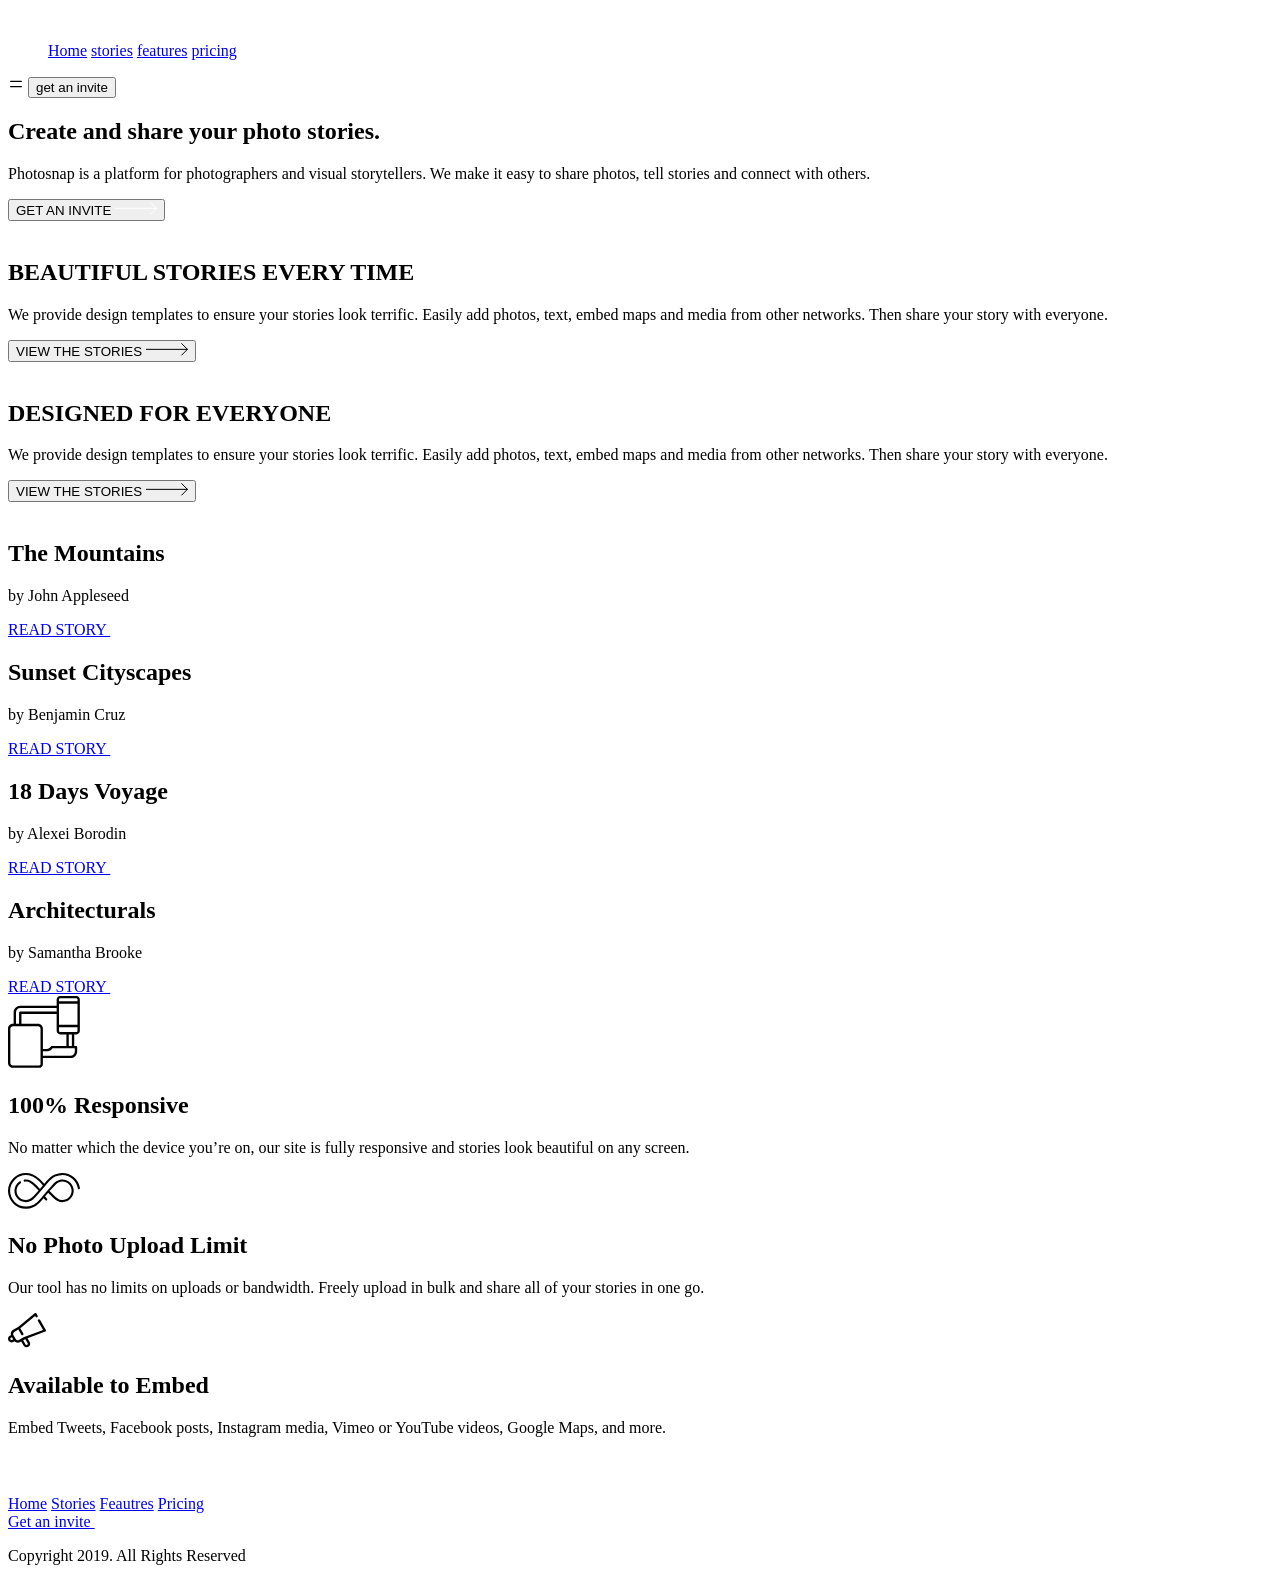
==== seventh-task/index.html @ d956d8ef "resbonsive edited" ====
<!DOCTYPE html>
<html lang="en">
<head>
    <meta charset="UTF-8">
    <meta name="viewport" content="width=device-width, initial-scale=1.0">
    <title>Home</title>
    <link rel="stylesheet" href="./index.css">
 <link rel="stylesheet" href="https://cdnjs.cloudflare.com/ajax/libs/iconify/2.0.0/iconify.js">
<body>
    <header>
                           <nav>
            <div class="container">

                      <img src="./Group.png" alt="">
                <ul>
                  
                   <a class="special" href="#">Home</a>
                   <a href="#">stories</a>
                   <a href="#">features</a>
                   <a href="#">pricing</a>
                  

                   
                </ul>
                 <svg xmlns="http://www.w3.org/2000/svg" width="1em" height="1em" viewBox="0 0 24 24">
	<path d="M0 0h24v24H0z" fill="none" />
	<path fill="none" stroke="currentColor" stroke-linecap="round" stroke-linejoin="round" stroke-width="2" d="M4 8h16M4 16h16" />
</svg>
                <button>get an invite</button>
            </div>
        </nav>


    </header>
    <section class="stories">
        <div class="container">
             <div class="left">
            <div class="content">
                <div class="line"></div>
                <h2>Create and share your photo stories. </h2>
                <p>Photosnap is a platform for photographers and visual storytellers. We make it easy to share photos, tell stories and connect with others.</p>
                <button>GET AN INVITE 
                    <svg width="42" height="13" viewBox="0 0 42 13" fill="none" xmlns="http://www.w3.org/2000/svg">
<path d="M0 6.35352H41.864" stroke="white"/>
<path d="M35.4282 0.353516L41.4282 6.35352L35.4282 12.3535" stroke="white"/>
</svg>

                </button>
            </div>
            
        </div>
        <div class="right">
                <img src="./Bitmap.png" alt="">
            </div>
        </div>
    </section>



        <section class="beatiful">
        <div class="container">
             <div class="top">
            <div class="content">
                <h2>BEAUTIFUL STORIES
EVERY TIME </h2>
                <p>We provide design templates to ensure your stories look terrific. Easily add photos, text, embed maps and media from other networks. Then share your story with everyone.</p>
                <button>VIEW THE STORIES 
  <svg width="42" height="13" viewBox="0 0 42 13" fill="none" xmlns="http://www.w3.org/2000/svg">
<path d="M0 6.35352H41.864" stroke="black"/>
<path d="M35.4282 0.353516L41.4282 6.35352L35.4282 12.3535" stroke="black"/>
</svg>

                </button>
            </div>
            
        </div>
        <div class="bottom">
                <img src="./Bitmap Copy.png" alt="">
            </div>
        </div>
       
    </section>
      <section class="design">
        <div class="container">
             <div class="top">
            <div class="content">
                <h2>DESIGNED FOR EVERYONE </h2>
                <p>We provide design templates to ensure your stories look terrific. Easily add photos, text, embed maps and media from other networks. Then share your story with everyone.</p>
                <button>VIEW THE STORIES 
                    <svg width="42" height="13" viewBox="0 0 42 13" fill="none" xmlns="http://www.w3.org/2000/svg">
<path d="M0 6.35352H41.864" stroke="black"/>
<path d="M35.4282 0.353516L41.4282 6.35352L35.4282 12.3535" stroke="black"/>
</svg>

                </button>
            </div>
            
        </div>
        <div class="bottom">
                <img src="./Bitmap Copy (1).png" alt="">
            </div>
        </div>
       
    </section>


    <section class="trips">
        <div class="container">
            <div class="firsttrip ">
                   
                <div class="content">
                      
                    <h2>The Mountains</h2>
                    <p>by John Appleseed</p>
                    <p class="specall"></p>
                    
                  <a href="#">READ STORY
<svg width="42" height="13" viewBox="0 0 42 13" fill="none" xmlns="http://www.w3.org/2000/svg">
<path d="M0 6.35358H41.864" stroke="white"/>
<path d="M35.4282 0.353577L41.4282 6.35358L35.4282 12.3536" stroke="white"/>
</svg>


                    </a>
               
                </div>
        <div class="boder"></div>
            </div>
                 <div class="second ">
                     <div class="content">
                    <h2>Sunset Cityscapes</h2>
                    <p>by Benjamin Cruz</p>
                    <p class="specall"></p>
                <a href="#">READ STORY
                      <svg width="42" height="13" viewBox="0 0 42 13" fill="none" xmlns="http://www.w3.org/2000/svg">
<path d="M0 6.35352H41.864" stroke="white"/>
<path d="M35.4277 0.353516L41.4277 6.35352L35.4277 12.3535" stroke="white"/>
</svg>

                    </a>
                </div>
                <div class="boder"></div>
                 </div>
                      <div class="third ">
                         <div class="content">
                    <h2>18 Days Voyage</h2>
                    <p>by Alexei Borodin</p>
                    <p class="specall"></p>
                   <a href="#">READ STORY
                      <svg width="42" height="13" viewBox="0 0 42 13" fill="none" xmlns="http://www.w3.org/2000/svg">
<path d="M0 6.35352H41.864" stroke="white"/>
<path d="M35.4277 0.353516L41.4277 6.35352L35.4277 12.3535" stroke="white"/>
</svg>

                    </a>
                      </div>
                      <div class="boder"></div>
                      </div>
                           <div class="fourth ">
                              <div class="content">
                    <h2>Architecturals</h2>
                    <p>by Samantha Brooke</p>
                    <p class="specall"></p>
                    <a href="#">READ STORY
                      <svg width="42" height="13" viewBox="0 0 42 13" fill="none" xmlns="http://www.w3.org/2000/svg">
<path d="M0 6.35352H41.864" stroke="white"/>
<path d="M35.4277 0.353516L41.4277 6.35352L35.4277 12.3535" stroke="white"/>
</svg>

                    </a>
                           </div>
                           <div class="boder"></div>

                           </div>
        </div>
        
 
    </section>
<section class="whatweoffer">
           <div class="cards">
        <div class="card">
 <svg width="72" height="72" viewBox="0 0 72 72" fill="none" xmlns="http://www.w3.org/2000/svg">
<path fill-rule="evenodd" clip-rule="evenodd" d="M68.3295 0.000467098H52.2988C50.3208 0.000467098 48.6408 1.5459 48.6408 3.52389V9.75817H12.2926C8.60225 9.76914 5.61708 12.7647 5.61823 16.4545V27.7951H4.89403C2.16815 27.7951 0.000160656 30.0625 0.000160656 32.7912V66.9593C-0.00734704 68.2599 0.506064 69.5096 1.42662 70.429C2.34661 71.3484 3.59635 71.8613 4.89691 71.8526H30.9827C32.05 71.8619 33.0739 71.4345 33.8183 70.6699C34.561 69.9041 35.0392 68.9321 34.8913 67.8718V62.0949H62.4671C66.1667 62.0886 69.1692 59.0988 69.1911 55.3986V51.1695C69.1738 50.5053 68.6321 49.9752 67.9679 49.9717H66.2342V38.4399H68.3295C70.3075 38.4399 71.8523 36.7611 71.8523 34.7831V3.52389C71.8633 2.586 71.496 1.68392 70.8324 1.02036C70.1694 0.357372 69.2668 -0.0105057 68.3295 0.000467098ZM51.0063 7.68835H69.4868V28.83H51.0063V7.68835ZM68.3295 2.36597H52.2988C51.6254 2.36597 51.0063 2.85051 51.0063 3.52389V5.32285H69.4868V3.52389C69.4989 3.21376 69.3806 2.9123 69.1611 2.69227C68.9411 2.47281 68.6396 2.35442 68.3295 2.36597ZM7.98373 16.4545C7.98085 14.0705 9.90801 12.1335 12.2926 12.1237H48.6408V15.5241H12.2198C11.5666 15.5241 11.0885 16.1183 11.0885 16.7715V27.7951H7.98373V16.4545ZM30.9827 69.4871C31.421 69.501 31.8455 69.3335 32.1562 69.024C32.4415 68.7254 32.5888 68.3217 32.5628 67.9099C32.5628 67.9039 32.5538 67.9018 32.5449 67.8998C32.5359 67.8978 32.527 67.8958 32.527 67.8897V32.7912C32.527 31.3659 31.4274 30.1606 29.9986 30.1606H4.89691C3.47161 30.1606 2.36566 31.3659 2.36566 32.7947V66.9559C2.357 67.631 2.6215 68.2801 3.09853 68.7571C3.57614 69.2336 4.22584 69.4969 4.90096 69.4871H30.9827ZM30.0021 27.7951H13.454V17.8896H48.6408V34.7831C48.6708 36.7911 50.2914 38.411 52.2988 38.4399H58.3985V49.9717H43.9964C43.6655 49.9746 43.3502 50.1155 43.1267 50.3604L42.0104 51.5541C41.1903 52.4354 40.0393 52.9338 38.8352 52.9286H34.8913V32.7878C34.8913 30.0625 32.7308 27.7951 30.0021 27.7951ZM62.4671 59.7294C64.8609 59.7242 66.8048 57.793 66.8256 55.3986V52.3372H44.515L43.7498 53.1538C42.4816 54.5214 40.7 55.297 38.8352 55.2941H34.8913V59.7294H62.4671ZM63.8687 49.9717H60.764V38.4399H63.8687V49.9717ZM52.2988 36.0744H68.3295C69.0029 36.0744 69.4868 35.457 69.4868 34.7831V31.1955H51.0063V34.7831C51.0346 35.4847 51.5977 36.0472 52.2988 36.0744Z" fill="black"/>
</svg>


<div class="content">
      <h2>100% Responsive</h2>
    <p>No matter which the device you’re on, our site is fully responsive and stories look beautiful on any screen.</p>

</div>

 

        </div>
        <div class="card">
            <svg width="72" height="36" viewBox="0 0 72 36" fill="none" xmlns="http://www.w3.org/2000/svg">
<path fill-rule="evenodd" clip-rule="evenodd" d="M54.3835 29.1925C50.6997 29.1926 47.9123 27.1502 45.671 25.1522C43.2559 22.9991 41.2518 20.8951 40.189 19.737C39.8392 20.1524 38.8537 21.3495 38.0494 22.3265C37.6071 22.8638 37.2196 23.3345 37.0228 23.572C37.6766 24.3295 38.3422 25.0557 39.007 25.7364C39.4146 26.1536 39.4067 26.8221 38.9895 27.2296C38.5722 27.637 37.9037 27.6292 37.4962 27.2121C36.8836 26.585 36.2713 25.9211 35.6678 25.2315C29.3517 32.9189 25.4365 34.1813 24.5636 34.3755C22.6584 35.1509 20.6447 35.5864 18.5768 35.6702C18.572 35.6705 18.5673 35.6707 18.5626 35.6708C18.5601 35.6708 18.5577 35.6709 18.5553 35.6709L17.8638 35.6849L17.8424 35.685C13.0519 35.685 8.55485 33.8126 5.17971 30.4127C1.80485 27.0131 -0.034388 22.5018 0.000487011 17.7096C0.0352214 12.9551 1.93436 8.48884 5.34789 5.13352C8.76353 1.77638 13.2616 -0.0487892 18.0236 0.000992098C20.2421 0.0230702 22.4039 0.447898 24.4491 1.26366C24.546 1.30234 24.6435 1.34059 24.7416 1.37729C25.7143 1.74095 30.6581 3.84568 36.2248 10.7753C42.6958 2.80098 46.708 1.50652 47.5915 1.30965C49.4968 0.534242 51.5104 0.0987265 53.5785 0.014914C53.5856 0.0144921 53.5928 0.0143515 53.6 0.0142108L54.2914 0.000288973L54.3128 0.000148348C58.5916 0.000148348 62.7296 1.53788 65.9649 4.32999C69.166 7.09271 71.2877 10.9028 71.9392 15.0587C72.0294 15.6348 71.6356 16.1751 71.0594 16.2655C70.4831 16.3554 69.9429 15.9619 69.8526 15.3858C69.2785 11.7235 67.4078 8.36495 64.5849 5.92876C61.7357 3.46979 58.0917 2.11459 54.3231 2.11205L53.6536 2.12555C51.8031 2.20177 50.0027 2.59721 48.3022 3.3009C48.2163 3.33648 48.1617 3.3556 48.072 3.36713C47.8595 3.41593 44.0058 4.40368 37.5085 12.5485C37.5072 12.5502 37.5058 12.5519 37.5045 12.5536C37.5014 12.5573 37.4984 12.561 37.4953 12.5647C37.4953 12.5647 30.1533 21.3098 27.1093 24.5039C25.0291 26.6868 22.0878 29.1925 17.7724 29.1925C11.514 29.1924 6.42255 24.1007 6.42255 17.8425C6.42255 14.0385 8.31452 10.5058 11.4835 8.39237C11.9689 8.06893 12.6245 8.19999 12.948 8.68515C13.2715 9.17045 13.1405 9.82604 12.6552 10.1496C10.075 11.87 8.5346 14.7457 8.5346 17.8421C8.5346 22.9358 12.6788 27.08 17.7725 27.08C20.514 27.08 22.9221 25.8359 25.5806 23.0463C27.3793 21.159 29.0353 19.3441 30.5821 17.5648C29.6036 16.4925 27.5409 14.3037 25.0791 12.1089C21.6162 9.02194 19.4425 8.60429 17.773 8.60429H17.769C17.4615 8.60429 17.1514 8.61976 16.8469 8.64999C16.2677 8.70709 15.7494 8.28395 15.6917 7.70359C15.634 7.12323 16.0578 6.60615 16.6381 6.54835C17.0115 6.51123 17.3919 6.49238 17.7685 6.49238H17.7723C21.4559 6.49238 24.2433 8.53468 26.4845 10.5327C28.8998 12.6858 30.9031 14.7891 31.9664 15.9474C32.5083 15.3039 34.8519 12.4418 34.8519 12.4418C29.3974 5.51799 24.5518 3.56077 24.0021 3.35518C23.8899 3.31313 23.7786 3.26954 23.6674 3.22524C21.865 2.50637 19.9594 2.13216 18.0027 2.11262C17.9499 2.1122 17.8964 2.11191 17.8435 2.11191C13.7089 2.11191 9.80303 3.71602 6.82853 6.63962C3.81803 9.59851 2.14319 13.5353 2.11267 17.7247C2.08174 21.9499 3.70342 25.9273 6.67877 28.9245C9.65186 31.9194 13.6126 33.5699 17.8319 33.5727L18.5017 33.5592C20.352 33.4831 22.1526 33.0877 23.853 32.384C23.9388 32.3484 23.9935 32.3294 24.0832 32.3177C24.2984 32.2684 28.2293 31.2597 34.8478 22.8831C35.0987 22.5657 42.0019 14.3753 45.0459 11.1811C47.1262 8.99832 50.0678 6.49266 54.3827 6.49266H54.3828C60.6412 6.49266 65.7327 11.5841 65.7327 17.8425C65.7327 24.0986 60.6432 29.1901 54.3872 29.1925H54.3835ZM54.3828 8.60471C51.6414 8.60457 49.2333 9.84854 46.5748 12.6383C44.7763 14.5253 43.1198 16.3404 41.5732 18.1193C42.5512 19.1914 44.614 21.3806 47.0763 23.5758C50.5391 26.6629 52.7132 27.0806 54.3827 27.0806H54.3864C59.4783 27.0786 63.6208 22.9345 63.6208 17.8426C63.6208 12.7488 59.4766 8.60471 54.3828 8.60471Z" fill="black"/>
</svg>
<div class="content">
 <h2>No Photo Upload Limit</h2>
    <p>Our tool has no limits on uploads or bandwidth. Freely upload in bulk and share all of your stories in one go.</p>

</div>
   
        </div>
        <div class="card">
            <svg width="38" height="35" viewBox="0 0 38 35" fill="none" xmlns="http://www.w3.org/2000/svg">
<path fill-rule="evenodd" clip-rule="evenodd" d="M31.9705 6.7247C31.7597 6.35782 31.3691 6.13131 30.946 6.13047C30.5228 6.12963 30.1314 6.3546 29.9191 6.72063C29.7068 7.08667 29.7059 7.53815 29.9167 7.90502L35.122 16.9109L16.2367 23.9929H16.1541H16.0597L12.9908 25.7634L10.9489 26.9437C10.4059 27.2576 9.76043 27.3425 9.15478 27.1798C8.55234 27.017 8.03885 26.6224 7.72658 26.0821L5.36593 21.9981C4.78938 20.8889 5.17756 19.5225 6.25117 18.8821L10.3351 16.5214L13.2859 21.6322C13.4976 21.9989 13.8894 22.2241 14.3128 22.2224C14.7353 22.2241 15.1265 21.9998 15.3385 21.6343C15.5505 21.2688 15.551 20.8178 15.3397 20.4519L12.2944 15.1876L27.1076 2.97125L27.5915 3.80929C27.9174 4.37642 28.6414 4.57195 29.2085 4.24601C29.7757 3.92007 29.9712 3.19609 29.6453 2.62896L28.4649 0.586991C28.2899 0.287676 27.992 0.0804864 27.6505 0.0204336C27.3071 -0.044294 26.9527 0.0464766 26.6826 0.268302L10.1581 13.8893L5.12986 16.7929C3.2741 17.8738 2.38165 20.071 2.95806 22.1398L1.77773 22.8126C0.533971 23.5268 -0.156104 24.9208 0.0300635 26.3429C0.216231 27.765 1.24187 28.9344 2.62756 29.3044C2.92794 29.3839 3.23749 29.4236 3.54822 29.4224C4.16916 29.4198 4.77894 29.2572 5.31871 28.9503L6.49904 28.2775C7.06604 28.8632 7.77911 29.287 8.56461 29.505C8.96796 29.6179 9.38514 29.6735 9.80396 29.6703C10.6336 29.6722 11.4487 29.4521 12.1646 29.0329L13.1915 28.4427L15.5522 32.5385C16.5289 34.2272 18.6876 34.8078 20.3797 33.8368C21.194 33.3676 21.7884 32.594 22.0319 31.6863C22.2755 30.7786 22.1482 29.8113 21.6781 28.9975L19.5299 25.2558L37.2348 18.6106C37.5598 18.4884 37.8145 18.2294 37.9312 17.9024C38.0474 17.5794 38.0173 17.2217 37.8485 16.9227L31.9705 6.7247ZM4.09117 26.8965C3.8197 27.0534 3.49695 27.0959 3.19412 27.0145C2.89172 26.936 2.6328 26.7407 2.47412 26.4716C2.31718 26.2001 2.27472 25.8774 2.35609 25.5745C2.43748 25.2701 2.63723 25.0109 2.91084 24.8545L3.93773 24.2644L5.11806 26.3063L4.09117 26.8965ZM19.7423 31.0985C19.8237 30.7956 19.7812 30.4729 19.6243 30.2014L17.2754 26.1647H17.181L15.2217 27.286L17.5823 31.3817C17.9105 31.9395 18.6265 32.129 19.1876 31.8067C19.4587 31.6531 19.6581 31.3985 19.7423 31.0985Z" fill="black"/>
</svg>
<div class="content">
   <h2>Available to Embed</h2>
    <p>Embed Tweets, Facebook posts, Instagram media, Vimeo or YouTube videos, Google Maps, and more. </p>
</div>
 

        </div>
        </div>
</section>
<footer>
    <div class="container">
<div class="content">
     <img src="./Group4.png" alt="">
     
              <div class="icons">
               <svg width="20" height="20" viewBox="0 0 20 20" fill="none" xmlns="http://www.w3.org/2000/svg">
<path d="M18.8958 0H1.10417C0.494167 0 0 0.494167 0 1.10417V18.8967C0 19.5058 0.494167 20 1.10417 20H10.6833V12.255H8.07667V9.23667H10.6833V7.01083C10.6833 4.4275 12.2608 3.02083 14.5658 3.02083C15.67 3.02083 16.6183 3.10333 16.895 3.14V5.84L15.2967 5.84083C14.0433 5.84083 13.8008 6.43667 13.8008 7.31V9.2375H16.79L16.4008 12.2558H13.8008V20H18.8975C19.5058 20 20 19.5058 20 18.8958V1.10417C20 0.494167 19.5058 0 18.8958 0Z" fill="white"/>
</svg>

<svg width="20" height="20" viewBox="0 0 20 20" fill="none" xmlns="http://www.w3.org/2000/svg">
<path fill-rule="evenodd" clip-rule="evenodd" d="M10 0C4.4775 0 0 4.4775 0 10C0 15.5225 4.4775 20 10 20C15.5225 20 20 15.5225 20 10C20 4.4775 15.5225 0 10 0ZM13.7008 14.0767C11.9492 14.1967 8.0475 14.1967 6.29833 14.0767C4.40167 13.9467 4.18083 13.0183 4.16667 10C4.18083 6.97583 4.40417 6.05333 6.29833 5.92333C8.0475 5.80333 11.95 5.80333 13.7008 5.92333C15.5983 6.05333 15.8183 6.98167 15.8333 10C15.8183 13.0242 15.5958 13.9467 13.7008 14.0767ZM12.4308 9.99667L8.33333 8.04833V11.9517L12.4308 9.99667Z" fill="white"/>
</svg>

<svg width="20" height="17" viewBox="0 0 20 17" fill="none" xmlns="http://www.w3.org/2000/svg">
<path d="M20 1.92417C19.2642 2.25083 18.4733 2.47083 17.6433 2.57C18.4908 2.0625 19.1417 1.25833 19.4475 0.3C18.655 0.77 17.7767 1.11167 16.8417 1.29583C16.0942 0.498333 15.0267 0 13.8467 0C11.1975 0 9.25083 2.47167 9.84917 5.0375C6.44 4.86667 3.41667 3.23333 1.3925 0.750833C0.3175 2.595 0.835 5.0075 2.66167 6.22917C1.99 6.2075 1.35667 6.02333 0.804167 5.71583C0.759167 7.61667 2.12167 9.395 4.095 9.79083C3.5175 9.9475 2.885 9.98417 2.24167 9.86083C2.76333 11.4908 4.27833 12.6767 6.075 12.71C4.35 14.0625 2.17667 14.6667 0 14.41C1.81583 15.5742 3.97333 16.2533 6.29 16.2533C13.9083 16.2533 18.2125 9.81917 17.9525 4.04833C18.7542 3.46917 19.45 2.74667 20 1.92417Z" fill="white"/>
</svg>

<svg width="20" height="20" viewBox="0 0 20 20" fill="none" xmlns="http://www.w3.org/2000/svg">
<path d="M10 0C4.4775 0 0 4.47667 0 10C0 14.2367 2.63583 17.855 6.35583 19.3117C6.26833 18.5208 6.18917 17.3075 6.39083 16.4442C6.5725 15.6633 7.56333 11.4733 7.56333 11.4733C7.56333 11.4733 7.26417 10.8742 7.26417 9.98833C7.26417 8.59833 8.07 7.56 9.07333 7.56C9.92583 7.56 10.3383 8.20083 10.3383 8.96833C10.3383 9.82583 9.7925 11.1083 9.51 12.2975C9.27417 13.2925 10.0092 14.105 10.9908 14.105C12.7683 14.105 14.1342 12.2308 14.1342 9.52583C14.1342 7.13167 12.4142 5.4575 9.9575 5.4575C7.1125 5.4575 5.4425 7.59167 5.4425 9.79667C5.4425 10.6558 5.77333 11.5783 6.18667 12.0783C6.26833 12.1775 6.28 12.265 6.25583 12.3658L5.97833 13.4992C5.93417 13.6825 5.83333 13.7217 5.64333 13.6333C4.39417 13.0517 3.61333 11.2258 3.61333 9.75917C3.61333 6.605 5.905 3.7075 10.2208 3.7075C13.69 3.7075 16.3858 6.18 16.3858 9.48333C16.3858 12.93 14.2133 15.7033 11.1967 15.7033C10.1833 15.7033 9.23083 15.1775 8.905 14.555L8.28167 16.9325C8.05583 17.8017 7.44667 18.8908 7.03833 19.5542C7.975 19.8433 8.96917 20 10 20C15.5225 20 20 15.5225 20 10C20 4.47667 15.5225 0 10 0Z" fill="white"/>
</svg>


<svg width="20" height="20" viewBox="0 0 20 20" fill="none" xmlns="http://www.w3.org/2000/svg">
<path fill-rule="evenodd" clip-rule="evenodd" d="M10 0C7.28417 0 6.94417 0.0116667 5.8775 0.06C2.24583 0.226667 0.2275 2.24167 0.0608333 5.87667C0.0116667 6.94417 0 7.28417 0 10C0 12.7158 0.0116667 13.0567 0.06 14.1233C0.226667 17.755 2.24167 19.7733 5.87667 19.94C6.94417 19.9883 7.28417 20 10 20C12.7158 20 13.0567 19.9883 14.1233 19.94C17.7517 19.7733 19.775 17.7583 19.9392 14.1233C19.9883 13.0567 20 12.7158 20 10C20 7.28417 19.9883 6.94417 19.94 5.8775C19.7767 2.24917 17.7592 0.2275 14.1242 0.0608333C13.0567 0.0116667 12.7158 0 10 0ZM10 1.8025C12.67 1.8025 12.9867 1.8125 14.0417 1.86083C16.7517 1.98417 18.0175 3.27 18.1408 5.96C18.1892 7.01417 18.1983 7.33083 18.1983 10.0008C18.1983 12.6717 18.1883 12.9875 18.1408 14.0417C18.0167 16.7292 16.7542 18.0175 14.0417 18.1408C12.9867 18.1892 12.6717 18.1992 10 18.1992C7.33 18.1992 7.01333 18.1892 5.95917 18.1408C3.2425 18.0167 1.98333 16.725 1.86 14.0408C1.81167 12.9867 1.80167 12.6708 1.80167 10C1.80167 7.33 1.8125 7.01417 1.86 5.95917C1.98417 3.27 3.24667 1.98333 5.95917 1.86C7.01417 1.8125 7.33 1.8025 10 1.8025ZM4.865 10C4.865 7.16417 7.16417 4.865 10 4.865C12.8358 4.865 15.135 7.16417 15.135 10C15.135 12.8367 12.8358 15.1358 10 15.1358C7.16417 15.1358 4.865 12.8358 4.865 10ZM10 13.3333C8.15917 13.3333 6.66667 11.8417 6.66667 10C6.66667 8.15917 8.15917 6.66667 10 6.66667C11.8408 6.66667 13.3333 8.15917 13.3333 10C13.3333 11.8417 11.8408 13.3333 10 13.3333ZM14.1375 4.6625C14.1375 4 14.675 3.4625 15.3383 3.4625C16.0008 3.4625 16.5375 4 16.5375 4.6625C16.5375 5.325 16.0008 5.8625 15.3383 5.8625C14.675 5.8625 14.1375 5.325 14.1375 4.6625Z" fill="white"/>
</svg>


              </div>
</div>
<div class="links">
    <a href="#">Home</a>
    <a href="./stories.html">Stories</a>
    <a href="cards.html">Feautres</a>
    <a href="./pricing.html">Pricing</a>
</div>
<div class="last">
   <a href="#">Get an invite
    <svg width="42" height="13" viewBox="0 0 42 13" fill="none" xmlns="http://www.w3.org/2000/svg">
<path d="M0 6.35352H41.864" stroke="white"/>
<path d="M35.4277 0.353516L41.4277 6.35352L35.4277 12.3535" stroke="white"/>
</svg>

   </a>
   <p>Copyright 2019. All Rights Reserved</p>
</div>

    </div>
</footer>
</body>
</html>
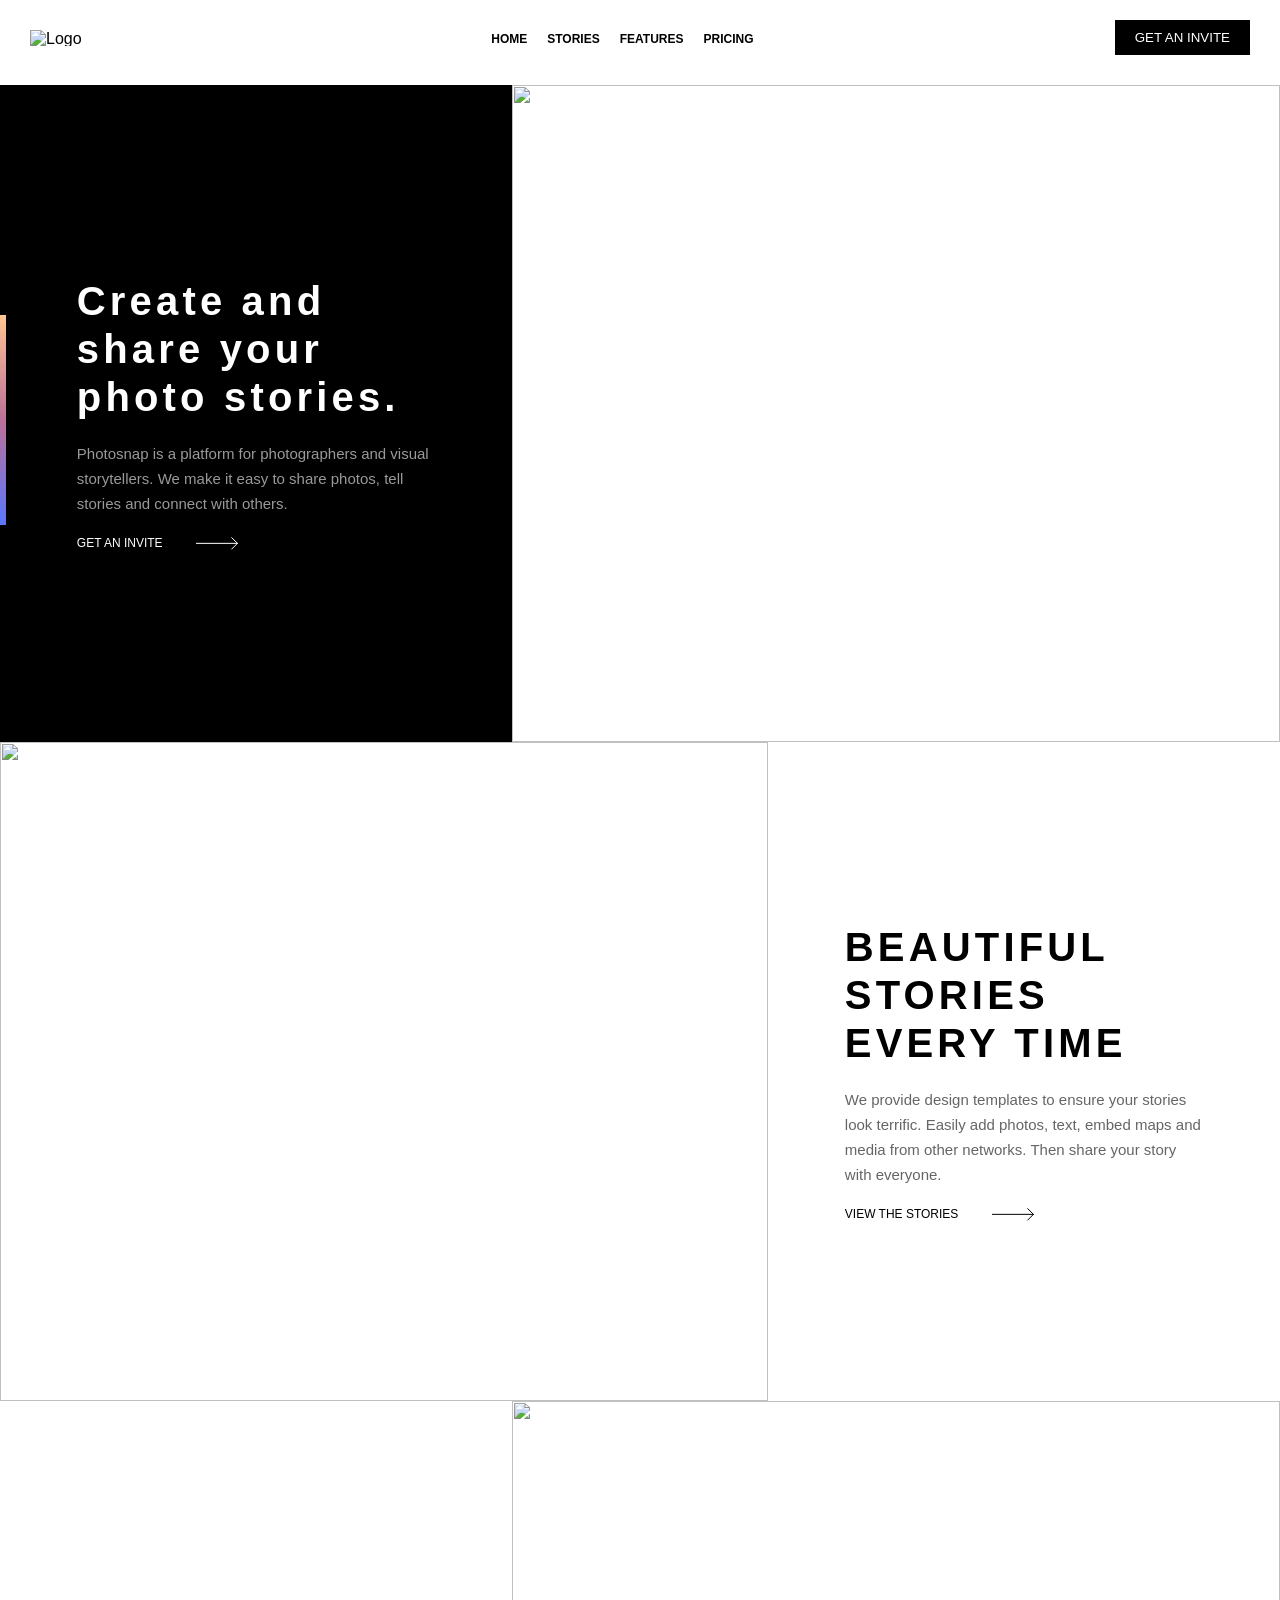
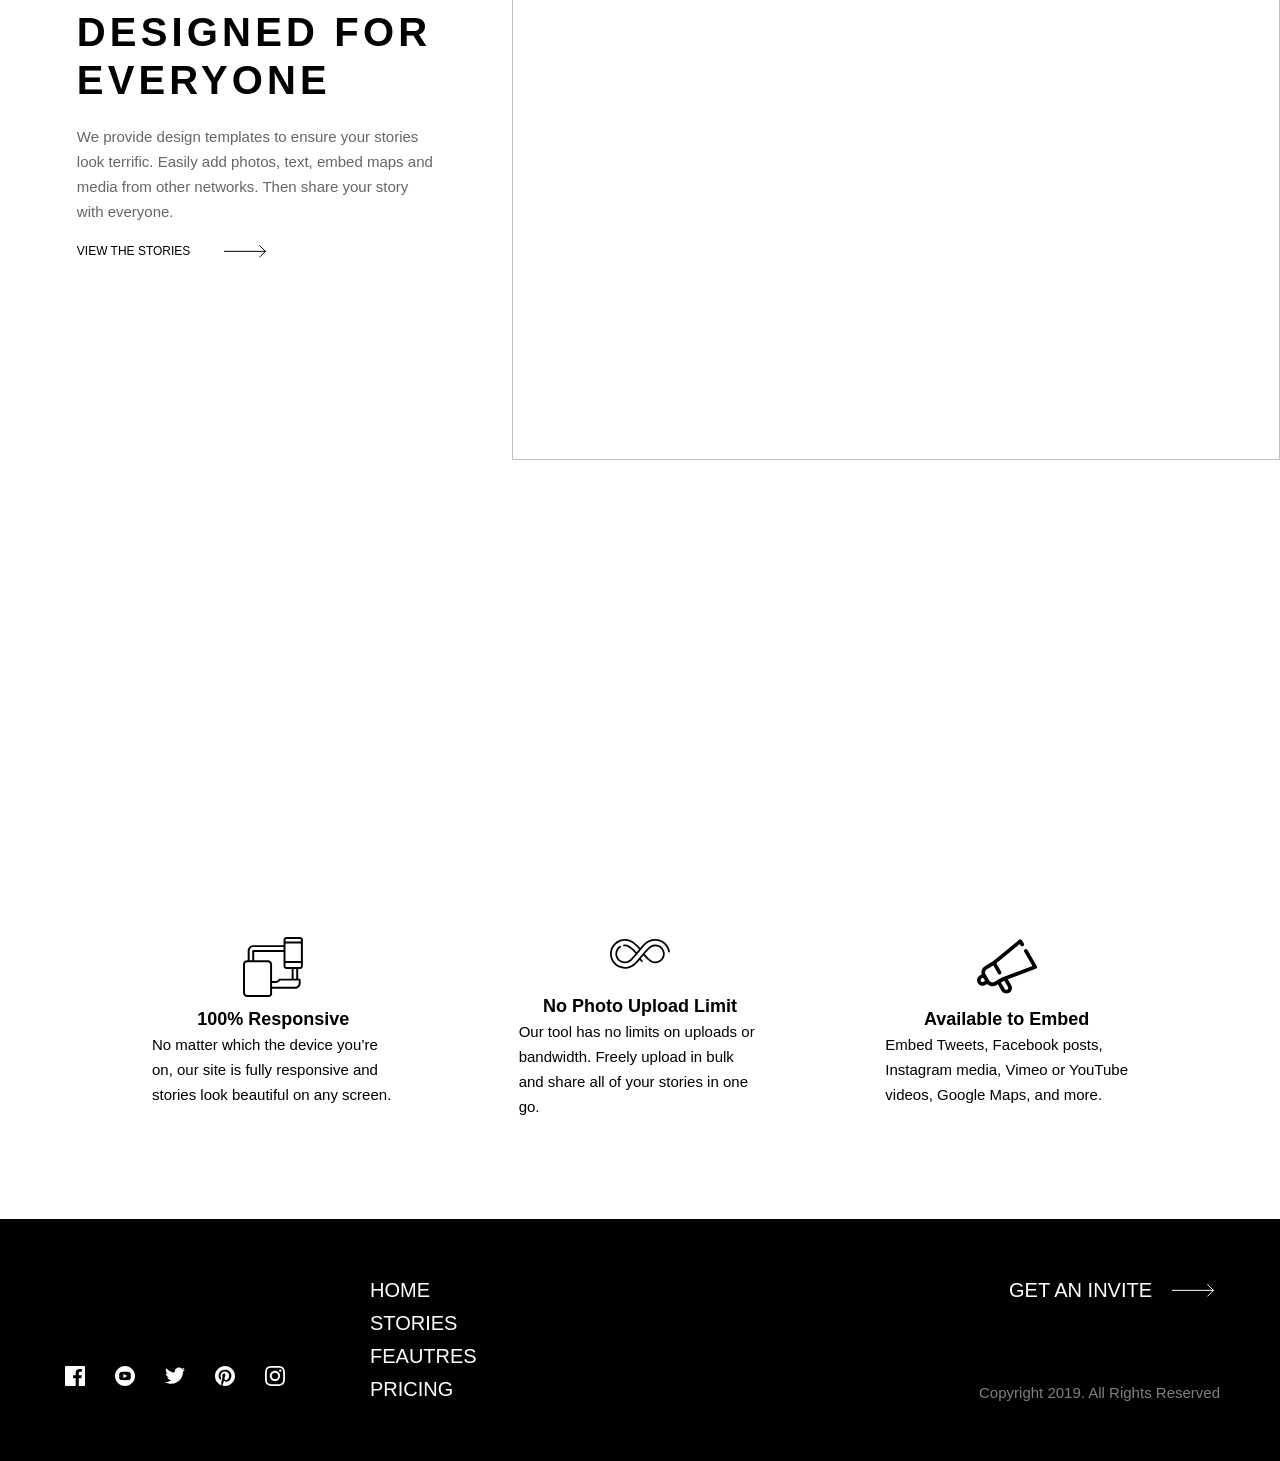
==== commit 1de95039: "ffff" ====
--- a/seventh-task/index.html
+++ b/seventh-task/index.html
@@ -7,31 +7,54 @@
     <link rel="stylesheet" href="./index.css">
  <link rel="stylesheet" href="https://cdnjs.cloudflare.com/ajax/libs/iconify/2.0.0/iconify.js">
 <body>
-    <header>
-                           <nav>
-            <div class="container">
-
-                      <img src="./Group.png" alt="">
-                <ul>
-                  
-                   <a class="special" href="#">Home</a>
-                   <a href="#">stories</a>
-                   <a href="#">features</a>
-                   <a href="#">pricing</a>
-                  
-
-                   
-                </ul>
-                 <svg xmlns="http://www.w3.org/2000/svg" width="1em" height="1em" viewBox="0 0 24 24">
-	<path d="M0 0h24v24H0z" fill="none" />
-	<path fill="none" stroke="currentColor" stroke-linecap="round" stroke-linejoin="round" stroke-width="2" d="M4 8h16M4 16h16" />
-</svg>
-                <button>get an invite</button>
-            </div>
-        </nav>
-
-
-    </header>
+     <header>
+    <nav>
+        <div class="container">
+
+            <img src="./Group.png" alt="Logo">
+
+            <ul class="mobile-nav">
+                <li>
+                    <a class="special" href="./index.html">Home</a>
+                </li>
+
+                <li>
+                    <a href="./stories.html">Stories</a>
+                </li>
+
+                <li>
+                    <a href="./cards.html">Features</a>
+                </li>
+
+                <li>
+                    <a href="./pricing.html">Pricing</a>
+                </li>
+            </ul>
+
+            <svg
+                class="menu-icon"
+                xmlns="http://www.w3.org/2000/svg"
+                width="1em"
+                height="1em"
+                viewBox="0 0 24 24"
+            >
+                <path d="M0 0h24v24H0z" fill="none"/>
+
+                <path
+                    fill="none"
+                    stroke="currentColor"
+                    stroke-linecap="round"
+                    stroke-linejoin="round"
+                    stroke-width="2"
+                    d="M4 8h16M4 16h16"
+                />
+            </svg>
+
+            <button>Get an invite</button>
+
+        </div>
+    </nav>
+</header>
     <section class="stories">
         <div class="container">
              <div class="left">
@@ -267,5 +290,6 @@
 
     </div>
 </footer>
+<script src="./cards.js"></script>
 </body>
 </html>
--- a/seventh-task/index.css
+++ b/seventh-task/index.css
@@ -0,0 +1,887 @@
+@import url('https://fonts.googleapis.com/css2?family=DM+Sans:ital,opsz,wght@0,9..40,100..1000;1,9..40,100..1000&display=swap');
+
+* {
+    margin: 0;
+    padding: 0;
+    box-sizing: border-box;
+}
+
+body {
+    font-family: "DM Sans", sans-serif;
+
+}
+
+
+/* ================= NAV ================= */
+
+nav .container {
+    display: flex;
+    justify-content: space-between;
+    align-items: center;
+    padding: 20px 30px;
+}
+
+nav .container img {
+    width: 100px;
+    height: 16px;
+    
+}
+
+nav .container .mobile-nav {
+    display: flex;
+    gap: 20px;
+    list-style: none;
+}
+
+nav .container .mobile-nav a {
+    text-decoration: none;
+    font-size: 12px;
+    color: #000;
+    font-weight: 700;
+    text-transform: uppercase;
+}
+
+nav .container .menu-icon {
+    width: 30px;
+    height: 30px;
+    display: none;
+}
+
+nav .container button {
+    padding: 10px 20px;
+    background-color: #000;
+    border: none;
+    color: #fff;
+    text-transform: uppercase;
+    cursor: pointer;
+}
+
+/* ================= STORIES ================= */
+
+.stories {
+    padding-top: 10px;
+}
+
+.stories .container {
+    display: flex;
+
+}
+
+.stories .left {
+    width: 40%;
+    min-height: 657px;
+
+    background: #000;
+   position: relative;
+    display: flex;
+    align-items: center;
+    justify-content: center;
+
+    padding: 0;
+}
+
+.stories .left .content {
+    width: 70%;
+
+    display: flex;
+    flex-direction: column;
+    align-items: flex-start;
+
+    padding: 0;
+}
+
+.stories .left .content .line{
+    position: absolute;
+    left: 0;
+    width: 6px;
+    top: 35%;
+    height: 210px;
+    background: linear-gradient(to bottom, #FFC593, #BC7198, #5A77FF);
+}
+
+.stories .left .content h2 {
+    color: #fff;
+    font-size: 40px;
+    line-height: 48px;
+    letter-spacing: 4.17px;
+    font-weight: 700;
+}
+
+.stories .left .content p {
+    color: #fff;
+    font-size: 15px;
+    line-height: 25px;
+    font-weight: 400;
+    opacity: 0.6;
+    margin-top: 20px;
+}
+
+.stories .left .content button {
+    border: none;
+    background: none;
+    color: #fff;
+    padding-top: 20px;
+    cursor: pointer;
+    font-size: 12px;
+}
+.stories .left .content button svg{
+    margin-left: 30px;
+    margin-bottom: -3px;
+}
+
+
+
+.stories .left .content button:hover{
+    text-decoration: underline solid;
+    
+}
+
+.stories .container .right {
+    width: 60%;
+}
+
+.stories .container .right img {
+    width: 100%;
+    height: 657px;
+    display: block;
+    object-fit: cover;
+    object-position: center;
+}
+
+
+/* ================= BEAUTIFUL ================= */
+
+.beatiful {
+    padding-top: 0;
+}
+
+.beatiful .container {
+    display: flex;
+    flex-direction: row-reverse;
+}
+
+.beatiful .top {
+    width: 40%;
+
+    display: flex;
+    align-items: center;
+    justify-content: center;
+
+    background: #fff;
+    padding: 0;
+}
+
+.beatiful .top .content {
+    width: 70%;
+
+    display: flex;
+    flex-direction: column;
+    align-items: flex-start;
+
+    padding: 0;
+}
+
+.beatiful .top .content h2 {
+    color: #000;
+    font-size: 40px;
+    line-height: 48px;
+    letter-spacing: 4.17px;
+    font-weight: 700;
+}
+
+.beatiful .top .content p {
+    color: #000;
+    font-size: 15px;
+    line-height: 25px;
+    font-weight: 400;
+    opacity: 0.6;
+    margin-top: 20px;
+}
+
+.beatiful .top .content button {
+    border: none;
+    background: none;
+    color: #000;
+    padding-top: 20px;
+    cursor: pointer;
+    font-size: 12px;
+}
+.beatiful .top .content button svg{
+    margin-left: 30px;
+    margin-bottom: -3px;
+}
+
+.beatiful .top .content button:hover{
+    text-decoration: underline solid;
+}
+
+.beatiful .container .bottom {
+    width: 60%;
+}
+ 
+
+
+.beatiful .container .bottom img {
+    width: 100%;
+    height: 659px;
+    display: block;
+    object-fit: cover;
+    object-position: center;
+}
+
+
+/* ================= DESIGN ================= */
+
+.design {
+    padding-top: 0;
+}
+
+.design .container {
+    display: flex;
+}
+
+.design .container .top {
+    width: 40%;
+
+    display: flex;
+    align-items: center;
+    justify-content: center;
+
+    background: #fff;
+    padding: 0;
+}
+
+.design .top .content {
+    width: 70%;
+
+    display: flex;
+    flex-direction: column;
+    align-items: flex-start;
+
+
+}
+
+.design .top .content h2 {
+    color: #000;
+    font-size: 40px;
+    line-height: 48px;
+    letter-spacing: 4.17px;
+    font-weight: 700;
+}
+
+.design .top .content p {
+    color: #000;
+    font-size: 15px;
+    line-height: 25px;
+    font-weight: 400;
+    opacity: 0.6;
+    margin-top: 20px;
+}
+
+.design .top .content button {
+    border: none;
+    background: none;
+    color: #000;
+    padding-top: 20px;
+    cursor: pointer;
+    font-size: 12px;
+}
+.design .top .content button svg{
+    margin-left: 30px;
+    margin-bottom: -3px;
+}
+
+.design .top .content button:hover{
+    text-decoration: underline solid;
+}
+
+.design .container .bottom {
+    width: 60%;
+}
+
+.design .container .bottom img {
+    width: 100%;
+    height: 659px;
+    object-fit: cover;
+    object-position: center;
+}
+
+
+.trips .container{
+    display: flex;
+}
+
+.trips .container .firsttrip,
+.trips .container .second,
+.trips .container .third,
+.trips .container .fourth{
+    background-image: url("./sky.png");
+    background-position: center;
+    background-size: cover;
+    height: 360px;
+    width: 25%;
+    display: flex;
+    justify-content: center;
+    align-items: center;
+    position: relative;
+      transition: transform 0.3s;
+}
+.trips .container .firsttrip .content,
+.trips .container .second .content,
+.trips .container .third .content,
+.trips .container .fourth .content{
+    width: 80%;
+    padding-top: 200px;
+}
+
+.trips .container .firsttrip .boder,
+ .trips .container .second .boder,
+ .trips .container .third .boder,
+ .trips .container .fourth .boder{
+    position: absolute;
+  width: 100%;
+    height: 6px;
+    bottom: 0;
+ 
+    background: linear-gradient(
+        to right,
+        #5b8cff,
+        #b06cff,
+        #ff8db3
+    );
+    display: none;
+}
+.trips .container .firsttrip:hover .boder,
+ .trips .container .second:hover .boder,
+ .trips .container .third:hover .boder,
+ .trips .container .fourth:hover .boder
+{
+    display: block;
+    
+}
+.trips .container .firsttrip:hover,
+.trips .container .second:hover,
+.trips .container .third:hover,
+.trips .container .fourth:hover{
+    transform: translateY(-20px);
+}
+
+.trips .container .firsttrip .content h2,
+.trips .container .second .content h2,
+.trips .container .third .content h2,
+.trips .container .fourth .content h2{
+    font-size: 18px;
+    line-height: 25px;
+    color: #fff;
+    font-weight: 700;
+margin-bottom: 5px;
+}
+
+.trips .container .firsttrip .content p,
+.trips .container .second .content p,
+.trips .container .third .content p,
+.trips .container .fourth .content p{
+    font-size: 13px;
+    font-weight: 400;
+    margin-bottom: 10px;
+    color: #fff;
+}
+.trips .container .firsttrip .content .specall,
+.trips .container .second .content .specall,
+.trips .container .third .content .specall,
+.trips .container .fourth .content .specall{
+    width: 90%;
+   
+    height: 1px;
+    background-color: #fff;
+ opacity: 25%;
+}
+.trips .container .firsttrip .content a {
+    color: #fff;
+    font-size: 12px;
+    text-decoration: none;
+    letter-spacing: 2px;
+    display: flex;
+    justify-content: space-between;
+}
+
+
+.trips .container .second{
+    background-image:url("./abrag.png") ;
+   
+}
+
+
+
+.trips .container .second .content a{
+    color: #fff;
+    font-size: 12px;
+    text-decoration: none;
+    letter-spacing: 2px;
+    display: flex;
+    justify-content: space-between;
+}
+
+
+.trips .container .third{
+    background-image:url("./voyage.png") ;
+  
+}
+
+.trips .container .third .content a{
+    color: #fff;
+    font-size: 12px;
+    text-decoration: none;
+    letter-spacing: 2px;
+    display: flex;
+    justify-content: space-between;
+    
+}
+
+.trips .container .fourth{
+    background-image:url("./art.png") ;
+   
+}
+.trips .container .firsttrip .content  svg,
+.trips .container .second .content svg,
+.trips .container .third .content svg,
+.trips .container .fourth .content svg{
+  margin-right: 40px;
+}
+
+.trips .container .fourth .content a{
+    color: #fff;
+    font-size: 12px;
+    text-decoration: none;
+    letter-spacing: 2px;
+    display: flex;
+    justify-content: space-between;
+}
+
+
+
+.whatweoffer .cards{
+    display: flex;
+    
+ padding: 100px;
+ gap: 20px;
+}
+.whatweoffer .cards .card{
+   
+    width: calc((100% - 20px) / 3);
+gap: 10px;
+display: flex;
+flex-direction: column;
+justify-content: center;
+align-items: center;
+}
+
+
+.whatweoffer .cards .card svg{
+    width: 60px;
+    height: 60px;
+  
+}
+.whatweoffer .cards  .content{
+    width: 70%;
+ 
+}
+
+
+.whatweoffer .cards .card  h2{
+    font-weight: 700;
+    font-size: 18px;
+    line-height: 25px;
+    text-align: center;
+   
+}
+.whatweoffer .cards .card p{
+    font-weight: 400;
+    font-size: 15px;
+    line-height:25px;
+ 
+}
+
+footer{
+    background-color: #000;
+}
+
+
+footer .container{
+    display: flex;
+ gap: 80px;
+padding: 60px;
+
+}
+
+
+footer .container img{
+    width: 142px;
+    height: 16px;
+   
+}
+
+footer .container .content{
+    display: flex;
+    flex-direction: column;
+    justify-content: space-between;
+}
+
+footer .container .icons{
+    display: flex;
+   
+    gap: 20px;
+   
+}
+
+
+
+footer .container .icons svg{
+    width: 30px;
+    height: 50px;
+padding: 5px;
+
+
+}
+
+
+footer .container .links{
+    display: flex;
+    flex-direction: column;
+    gap: 10px;
+   
+}
+footer .container .links a{
+    font-size: 20px;
+    text-decoration: none;
+    color: #fff;
+    text-transform: uppercase;
+    display: flex;
+   
+}
+
+footer .container .links a:hover{
+    opacity: 30%;
+}
+
+
+footer .container .last{
+    display: flex;
+flex-direction: column;
+justify-content: space-between;
+margin-left: auto;
+}
+
+
+footer .container .last a{
+    font-size: 20px;
+    color: #fff;
+    text-decoration: none;
+    text-transform: uppercase;
+    display: flex;
+    gap: 20px;
+    align-items: center;
+}
+
+footer .container .last p{
+    font-size: 15px;
+    color: #fff;
+    
+    opacity: 50.25%;
+   margin-left: -30px;
+}
+
+
+@media (max-width:991px) {
+     nav .container{
+        padding: 10px 20px;
+     }
+      .whatweoffer .cards .card{
+         width: 100% 
+        
+    }
+
+   .whatweoffer .cards{
+    display: flex;
+flex-wrap: wrap;
+padding-left: 10px;
+padding-right: 10px;
+   } 
+
+   .trips .container{
+        display: flex;
+        flex-wrap: wrap;
+       
+    }
+  .trips .container .firsttrip,
+  .trips .container .second,
+  .trips .container .third,
+  .trips .container .fourth{
+  width: 50%;
+    height: 300px;
+  }
+  .trips .container .firsttrip .content,
+  .trips .container .second .content,
+  .trips .container .third .content,
+  .trips .container .fourth .content{
+    padding-top: 100px;
+   
+  }
+
+
+    .trips .container .firsttrip .content .specall,
+  .trips .container .second .content .specall,
+   .trips .container .third .content .specall,
+    .trips .container .fourth .content .specall {
+    width: 90%;
+
+
+}
+
+   .design .container .top{
+        width: 80%;
+    }
+    .design .top .content{
+        width: 80%;
+    }
+  
+       .beatiful .container .bottom{
+        width: 30%;
+    }
+ 
+ .design .container .bottom img {
+    width: 100%;
+   
+}
+
+    .beatiful .container .top{
+        width: 70%;
+    }
+    .beatiful .top .content{
+        width: 80%;
+        
+    }
+     .stories .container .right {
+width: 40%;
+    }
+
+    .stories .left {
+width: 60%;
+    }
+
+
+  footer .container {
+  flex-direction: column;
+    gap: 20px;
+  }
+
+
+  footer .container .content{
+    gap: 40px;
+  }
+
+ footer .container .links {
+   
+    gap: 10px;
+    flex-direction: row;
+  }
+
+
+}
+  
+
+
+    
+
+@media (max-width:767px) {
+   nav .container .mobile-nav {
+        display: none;
+    }
+
+    nav .container .menu-icon {
+        display: flex;
+        align-items: center;
+        justify-content: center;
+        cursor: pointer;
+    }
+        nav .container button {
+        display: none;
+    }
+
+  nav .container .mobile-nav.show {
+        display: flex;
+        position: absolute;
+        top: 50.5px;
+        left: 0;
+        right: 0;
+        flex-direction: column;
+        background-color: white;
+        padding: 20px;
+        gap: 20px;
+        z-index: 1;
+    }
+nav .container img {
+
+    position: relative;
+    z-index: 3;
+}
+
+  .stories .container {
+flex-direction: column-reverse;
+    }
+         .stories .container .right {
+width: 100%;
+    }
+    .stories .left .content{
+        padding-right: 30px;
+        width: 90%;
+    }
+
+    .stories .left {
+width: 100%;
+    }
+.stories .left .content .line{
+width: 20%;
+height: 6px;
+top: 0;
+left: 40px;
+}
+
+
+
+.beatiful{
+    padding: 0;
+}
+
+.beatiful .container{
+    flex-direction: column-reverse;
+   
+      padding-bottom: 50px;
+
+}
+.beatiful .top .content{
+    width: 85%;
+}
+
+.beatiful .top .content h2{
+    margin-top: 20px;
+}
+
+
+.beatiful .container .bottom{
+    width: 100%;
+  
+}
+.beatiful .container .top{
+    
+    width: 100%;
+    padding: 50px;
+}
+
+.beatiful .container .bottom img{
+    height: 400px;
+     object-fit: cover;
+    object-position: 60% left;
+}
+
+.design .container{
+    flex-direction: column-reverse;
+    padding-bottom: 50px;
+}
+
+.design .container .bottom {
+    width: 100%;
+}
+.design .container .bottom img{
+    height: 300px;
+    display: block;
+    object-fit: cover;
+    object-position: 40% top;
+}
+.design .container .top{
+    padding: 40px;
+    
+    width: 100%;
+ 
+}
+.design .top .content{
+    width: 90%;
+    text-align: start;
+}
+
+.design .top .content h2{
+    margin-top: 20px;
+}
+
+  .trips .container .firsttrip,
+  .trips .container .second,
+  .trips .container .third,
+  .trips .container .fourth{
+    width: 100%;
+    height: 300px;
+  }
+  .trips .container .firsttrip .content,
+  .trips .container .second .content,
+  .trips .container .third .content,
+  .trips .container .fourth .content{
+  padding-right: 29px;
+  
+  }
+  .trips .container .firsttrip .content .specall,
+  .trips .container .second .content .specall,
+   .trips .container .third .content .specall,
+    .trips .container .fourth .content .specall {
+   width: 90%;
+
+}
+.trips .container .firsttrip .content  svg,
+.trips .container .second .content svg,
+.trips .container .third .content svg,
+.trips .container .fourth .content svg{
+  margin-right: 50px;
+}
+
+   .whatweoffer .cards .card{
+         width: 100%;
+        
+    }
+    footer .container {
+        flex-direction: column;
+        align-items: center;
+    }
+
+    footer .container .links{
+        flex-direction: column;
+        
+      
+    }
+  footer .container .content{
+    gap: 40px;
+  }
+
+     footer .container .links a{
+font-size: 12px;
+     }
+
+    footer .container .last {
+        margin-left: 0;
+        gap: 50px;
+    }
+footer .container .last a{
+    font-size: 14px;
+     text-align: center;
+}
+
+       footer .container .last p{
+            font-size: 15px;
+           
+        }
+
+
+
+
+
+
+
+    }
+    
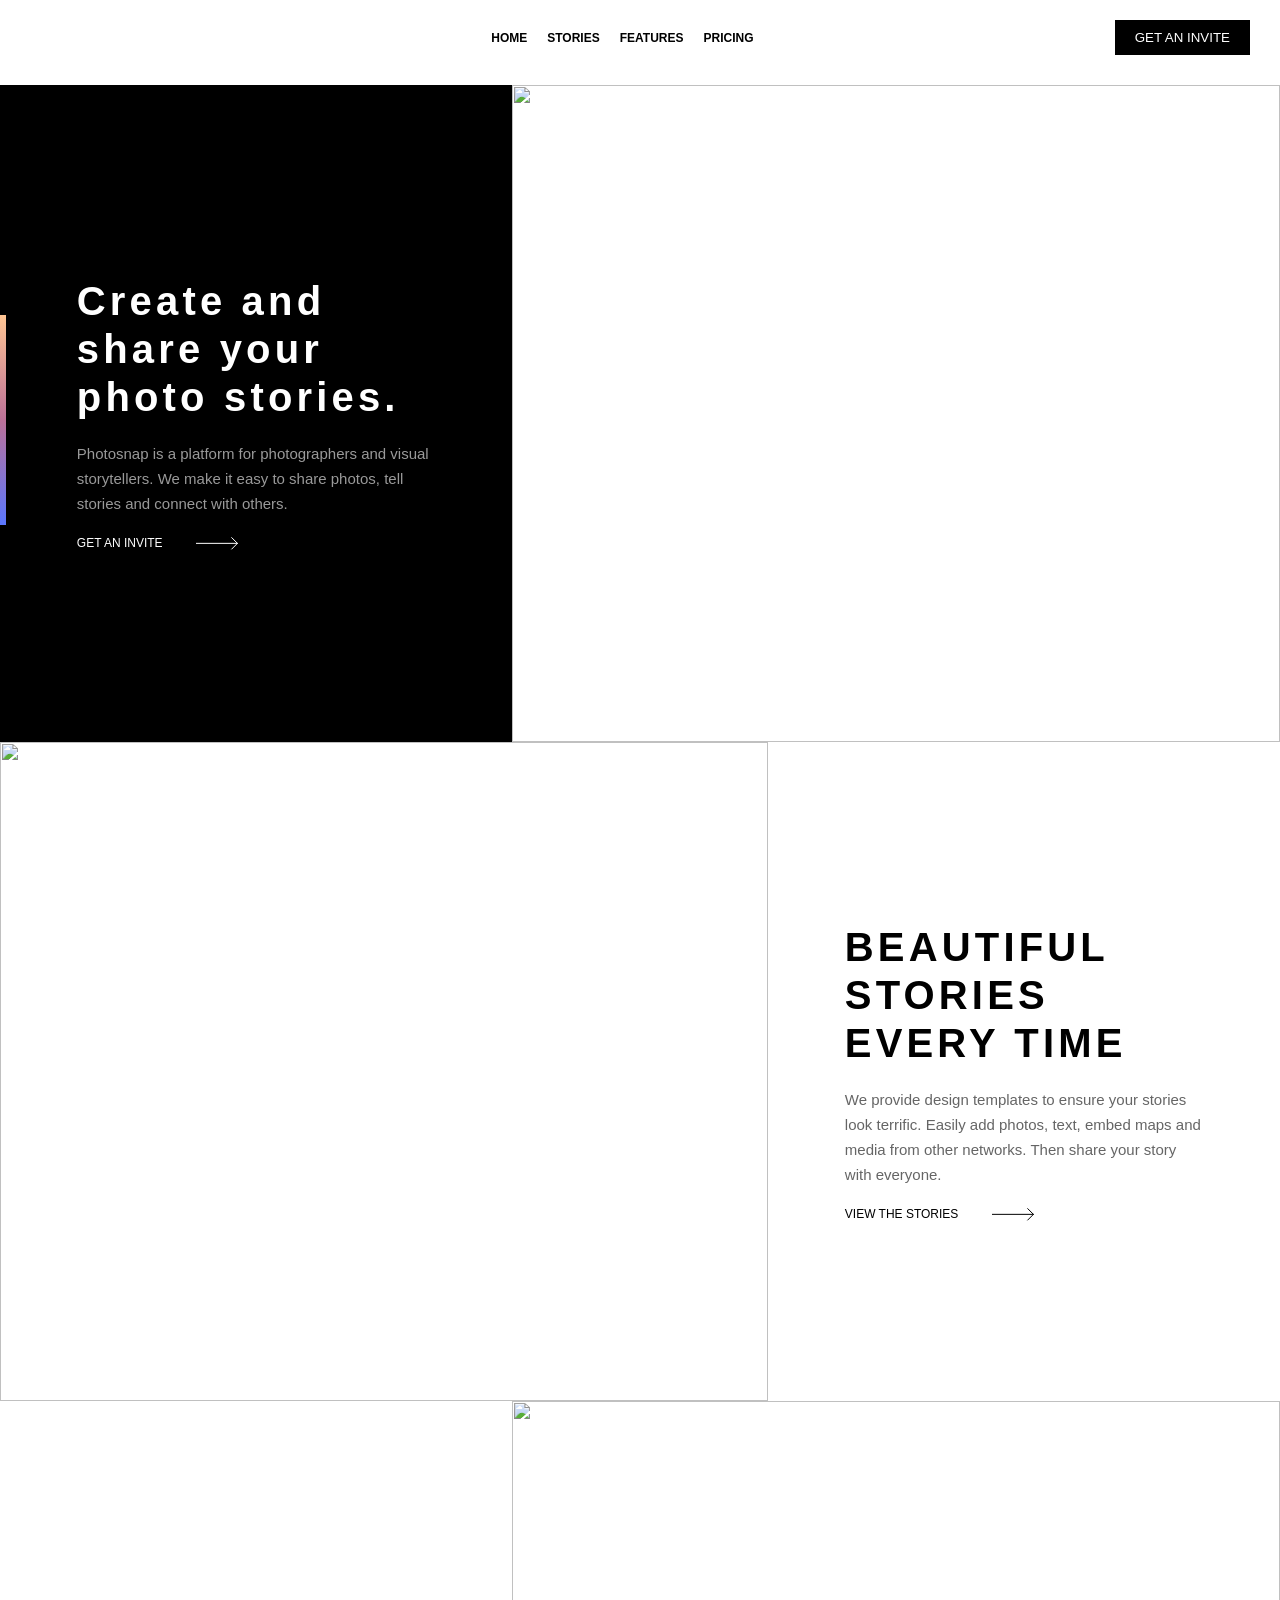
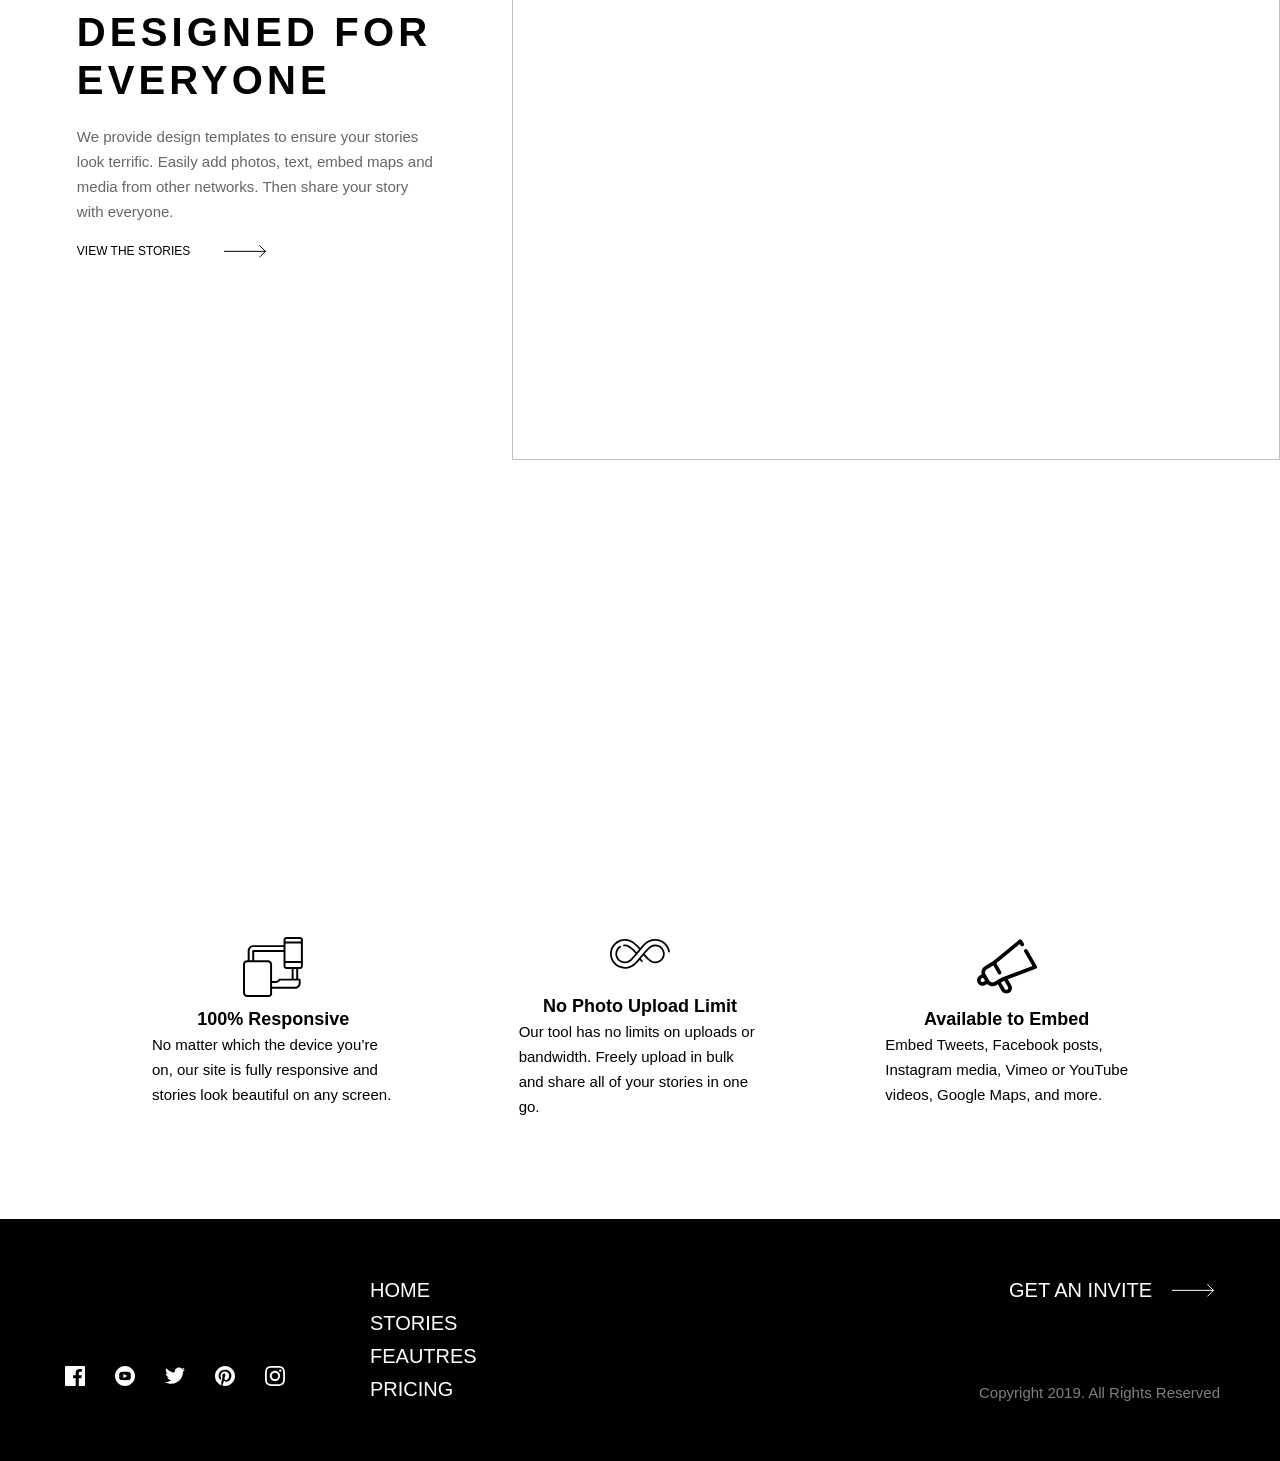
==== commit c1078667: "first commit" ====
--- a/seventh-task/index.html
+++ b/seventh-task/index.html
@@ -7,54 +7,31 @@
     <link rel="stylesheet" href="./index.css">
  <link rel="stylesheet" href="https://cdnjs.cloudflare.com/ajax/libs/iconify/2.0.0/iconify.js">
 <body>
-     <header>
-    <nav>
-        <div class="container">
-
-            <img src="./Group.png" alt="Logo">
-
-            <ul class="mobile-nav">
-                <li>
-                    <a class="special" href="./index.html">Home</a>
-                </li>
-
-                <li>
-                    <a href="./stories.html">Stories</a>
-                </li>
-
-                <li>
-                    <a href="./cards.html">Features</a>
-                </li>
-
-                <li>
-                    <a href="./pricing.html">Pricing</a>
-                </li>
-            </ul>
-
-            <svg
-                class="menu-icon"
-                xmlns="http://www.w3.org/2000/svg"
-                width="1em"
-                height="1em"
-                viewBox="0 0 24 24"
-            >
-                <path d="M0 0h24v24H0z" fill="none"/>
-
-                <path
-                    fill="none"
-                    stroke="currentColor"
-                    stroke-linecap="round"
-                    stroke-linejoin="round"
-                    stroke-width="2"
-                    d="M4 8h16M4 16h16"
-                />
-            </svg>
-
-            <button>Get an invite</button>
-
-        </div>
-    </nav>
-</header>
+    <header>
+                           <nav>
+            <div class="container">
+
+                      <img src="./Group.png" alt="">
+                <ul>
+                  
+                   <a class="special" href="#">Home</a>
+                   <a href="#">stories</a>
+                   <a href="#">features</a>
+                   <a href="#">pricing</a>
+                  
+
+                   
+                </ul>
+                 <svg xmlns="http://www.w3.org/2000/svg" width="1em" height="1em" viewBox="0 0 24 24">
+	<path d="M0 0h24v24H0z" fill="none" />
+	<path fill="none" stroke="currentColor" stroke-linecap="round" stroke-linejoin="round" stroke-width="2" d="M4 8h16M4 16h16" />
+</svg>
+                <button>get an invite</button>
+            </div>
+        </nav>
+
+
+    </header>
     <section class="stories">
         <div class="container">
              <div class="left">
@@ -290,6 +267,5 @@
 
     </div>
 </footer>
-<script src="./cards.js"></script>
 </body>
 </html>
--- a/seventh-task/index.css
+++ b/seventh-task/index.css
@@ -18,33 +18,38 @@
     display: flex;
     justify-content: space-between;
     align-items: center;
+
     padding: 20px 30px;
 }
+
+
 
 nav .container img {
     width: 100px;
     height: 16px;
-    
-}
-
-nav .container .mobile-nav {
+}
+
+nav .container ul {
     display: flex;
     gap: 20px;
     list-style: none;
 }
 
-nav .container .mobile-nav a {
+nav .container ul a {
     text-decoration: none;
     font-size: 12px;
     color: #000;
     font-weight: 700;
     text-transform: uppercase;
 }
-
-nav .container .menu-icon {
+nav .container svg{
     width: 30px;
     height: 30px;
     display: none;
+}
+
+nav .container ul a:hover{
+    opacity: 30%;
 }
 
 nav .container button {
@@ -54,6 +59,10 @@
     color: #fff;
     text-transform: uppercase;
     cursor: pointer;
+}
+nav .container button:hover{
+  background-color: #DFDFDF;
+  color: #000;
 }
 
 /* ================= STORIES ================= */
@@ -694,38 +703,14 @@
     
 
 @media (max-width:767px) {
-   nav .container .mobile-nav {
+    nav .container ul a,
+    nav .container button{
         display: none;
     }
-
-    nav .container .menu-icon {
-        display: flex;
-        align-items: center;
-        justify-content: center;
-        cursor: pointer;
-    }
-        nav .container button {
-        display: none;
-    }
-
-  nav .container .mobile-nav.show {
-        display: flex;
-        position: absolute;
-        top: 50.5px;
-        left: 0;
-        right: 0;
-        flex-direction: column;
-        background-color: white;
-        padding: 20px;
-        gap: 20px;
-        z-index: 1;
-    }
-nav .container img {
-
-    position: relative;
-    z-index: 3;
-}
-
+    nav .container svg{
+   
+    display: block;
+}
   .stories .container {
 flex-direction: column-reverse;
     }
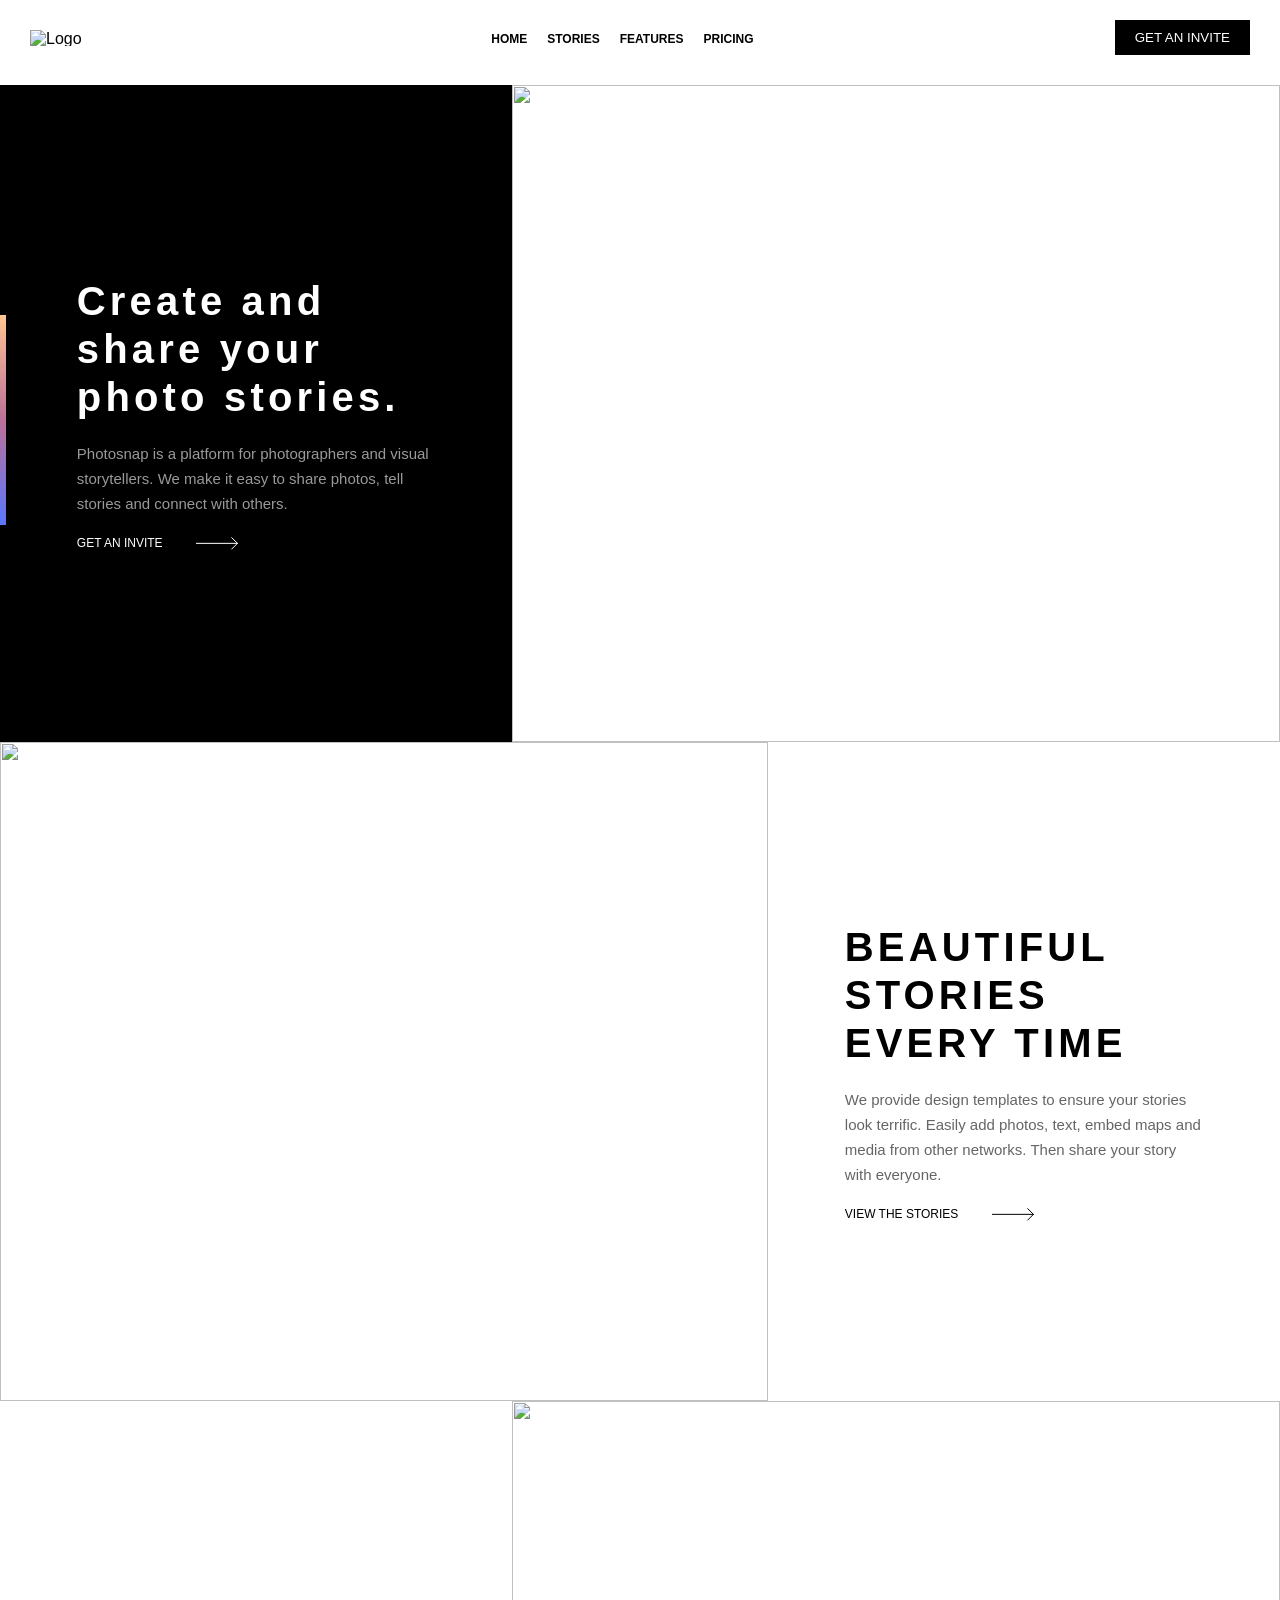
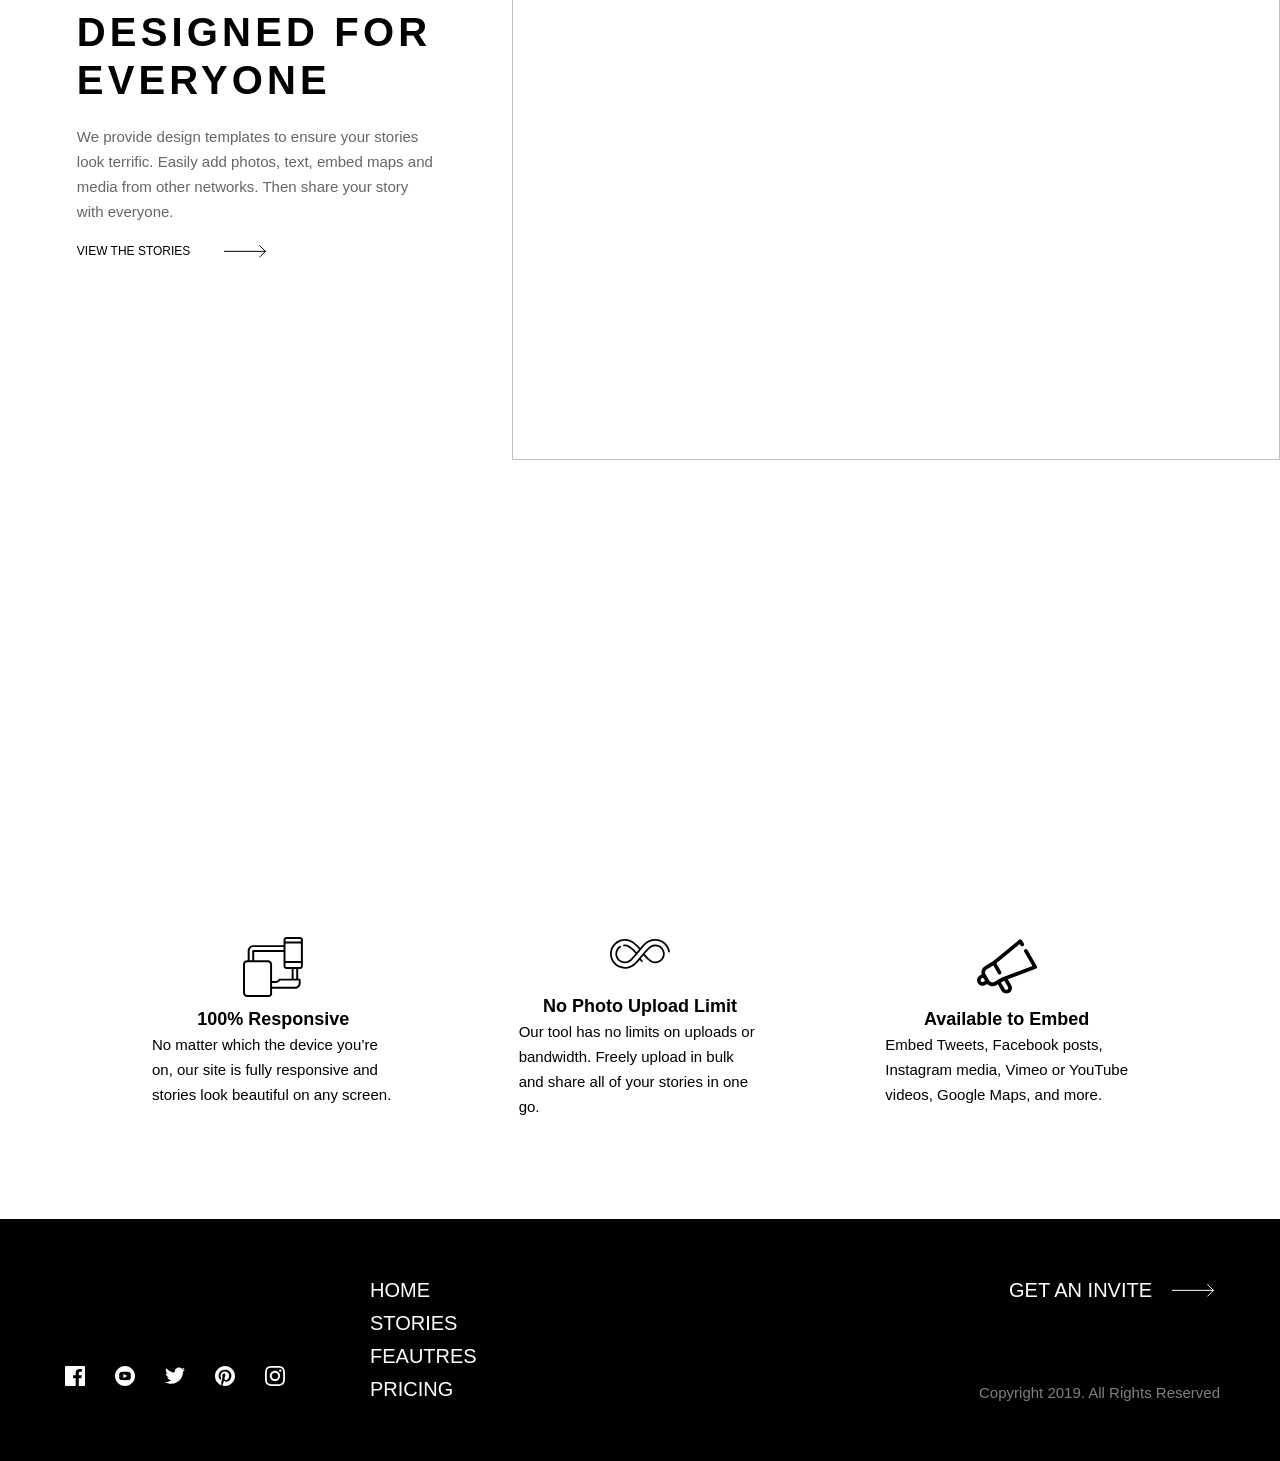
==== commit 56eea593: "Add seventh task" ====
--- a/seventh-task/index.html
+++ b/seventh-task/index.html
@@ -7,31 +7,54 @@
     <link rel="stylesheet" href="./index.css">
  <link rel="stylesheet" href="https://cdnjs.cloudflare.com/ajax/libs/iconify/2.0.0/iconify.js">
 <body>
-    <header>
-                           <nav>
-            <div class="container">
-
-                      <img src="./Group.png" alt="">
-                <ul>
-                  
-                   <a class="special" href="#">Home</a>
-                   <a href="#">stories</a>
-                   <a href="#">features</a>
-                   <a href="#">pricing</a>
-                  
-
-                   
-                </ul>
-                 <svg xmlns="http://www.w3.org/2000/svg" width="1em" height="1em" viewBox="0 0 24 24">
-	<path d="M0 0h24v24H0z" fill="none" />
-	<path fill="none" stroke="currentColor" stroke-linecap="round" stroke-linejoin="round" stroke-width="2" d="M4 8h16M4 16h16" />
-</svg>
-                <button>get an invite</button>
-            </div>
-        </nav>
-
-
-    </header>
+  <header>
+    <nav>
+        <div class="container">
+
+            <img src="./Group.png" alt="Logo">
+
+            <ul class="mobile-nav">
+                <li>
+                    <a class="special" href="#">Home</a>
+                </li>
+
+                <li>
+                    <a href="#">Stories</a>
+                </li>
+
+                <li>
+                    <a href="#">Features</a>
+                </li>
+
+                <li>
+                    <a href="#">Pricing</a>
+                </li>
+            </ul>
+
+            <svg
+                class="menu-icon"
+                xmlns="http://www.w3.org/2000/svg"
+                width="1em"
+                height="1em"
+                viewBox="0 0 24 24"
+            >
+                <path d="M0 0h24v24H0z" fill="none"/>
+
+                <path
+                    fill="none"
+                    stroke="currentColor"
+                    stroke-linecap="round"
+                    stroke-linejoin="round"
+                    stroke-width="2"
+                    d="M4 8h16M4 16h16"
+                />
+            </svg>
+
+            <button>Get an invite</button>
+
+        </div>
+    </nav>
+</header>
     <section class="stories">
         <div class="container">
              <div class="left">
@@ -267,5 +290,7 @@
 
     </div>
 </footer>
+
+<script src="./cards.js"></script>
 </body>
 </html>
--- a/seventh-task/index.css
+++ b/seventh-task/index.css
@@ -18,38 +18,32 @@
     display: flex;
     justify-content: space-between;
     align-items: center;
-
     padding: 20px 30px;
 }
-
-
 
 nav .container img {
     width: 100px;
     height: 16px;
 }
 
-nav .container ul {
+nav .container .mobile-nav {
     display: flex;
     gap: 20px;
     list-style: none;
 }
 
-nav .container ul a {
+nav .container .mobile-nav a {
     text-decoration: none;
     font-size: 12px;
     color: #000;
     font-weight: 700;
     text-transform: uppercase;
 }
-nav .container svg{
+
+nav .container .menu-icon {
     width: 30px;
     height: 30px;
     display: none;
-}
-
-nav .container ul a:hover{
-    opacity: 30%;
 }
 
 nav .container button {
@@ -60,6 +54,11 @@
     text-transform: uppercase;
     cursor: pointer;
 }
+
+nav .container ul a:hover{
+    opacity: 30%;
+}
+
 nav .container button:hover{
   background-color: #DFDFDF;
   color: #000;
@@ -703,14 +702,31 @@
     
 
 @media (max-width:767px) {
-    nav .container ul a,
-    nav .container button{
+     nav .container .mobile-nav {
         display: none;
     }
-    nav .container svg{
-   
-    display: block;
-}
+
+    nav .container .menu-icon {
+        display: block;
+        cursor: pointer;
+    }
+
+    nav .container button {
+        display: none;
+    }
+
+    nav .container .mobile-nav.show {
+        display: flex;
+        position: absolute;
+        top: 65px;
+        left: 0;
+        right: 0;
+        flex-direction: column;
+        background-color: white;
+        padding: 20px;
+        gap: 20px;
+    }
+
   .stories .container {
 flex-direction: column-reverse;
     }
